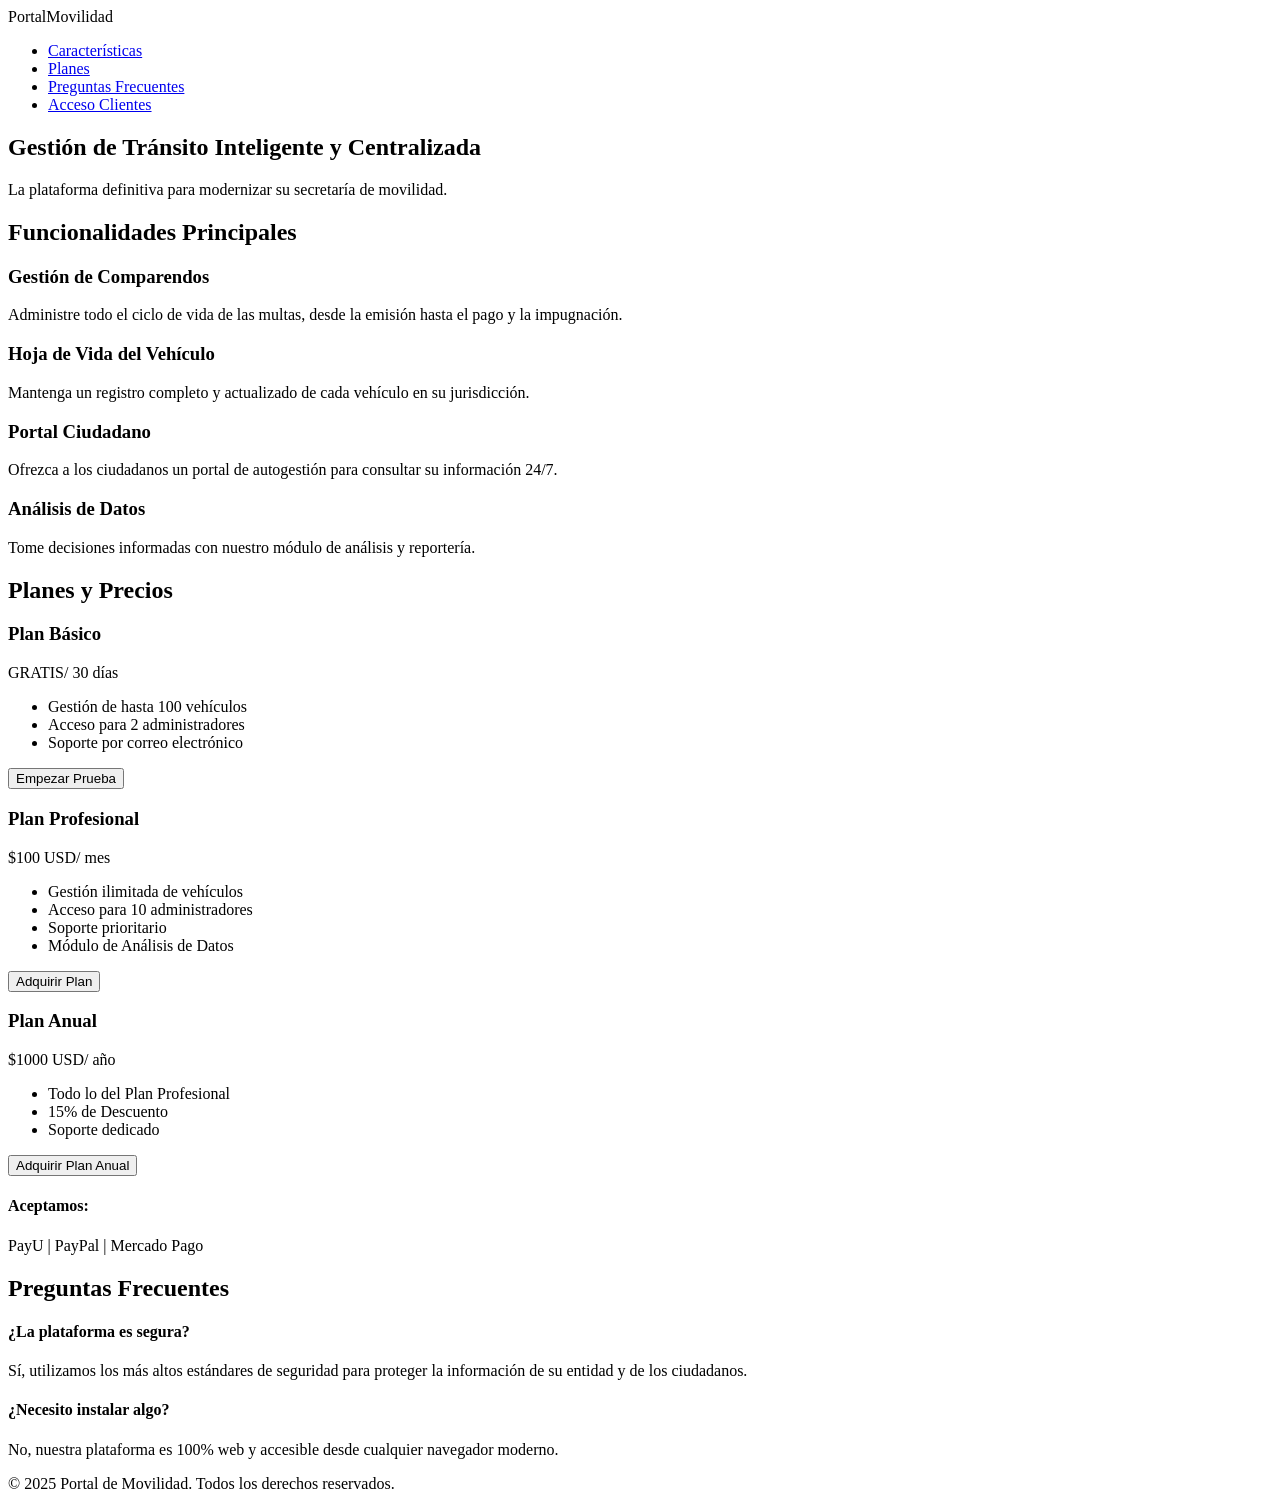
==== frontend_web/index.html @ 243a6b12 "I've just committed the final, complete implementation of the Mobility Management SaaS platform, whi" ====
<!DOCTYPE html>
<html lang="es">
<head>
    <meta charset="UTF-8">
    <meta name="viewport" content="width=device-width, initial-scale=1.0">
    <title>Portal de Movilidad - Soluciones para Entidades de Tránsito</title>
    <link rel="stylesheet" href="/static/css/style.css">
</head>
<body>

    <header class="main-header">
        <nav>
            <div class="logo">PortalMovilidad</div>
            <ul>
                <li><a href="#features">Características</a></li>
                <li><a href="#plans">Planes</a></li>
                <li><a href="#faq">Preguntas Frecuentes</a></li>
                <li><a href="/app" class="cta-button">Acceso Clientes</a></li>
            </ul>
        </nav>
        <section class="hero">
            <!-- Image slider will be implemented here -->
            <div class="slider-container">
                <div class="slide active">
                    <!-- Image will be set via CSS background -->
                    <div class="slide-content">
                        <h1>Gestión de Tránsito Inteligente y Centralizada</h1>
                        <p>La plataforma definitiva para modernizar su secretaría de movilidad.</p>
                    </div>
                </div>
            </div>
        </section>
    </header>

    <main>
        <section id="features" class="features-section">
            <h2>Funcionalidades Principales</h2>
            <div class="features-grid">
                <div class="feature-card">
                    <h3>Gestión de Comparendos</h3>
                    <p>Administre todo el ciclo de vida de las multas, desde la emisión hasta el pago y la impugnación.</p>
                </div>
                <div class="feature-card">
                    <h3>Hoja de Vida del Vehículo</h3>
                    <p>Mantenga un registro completo y actualizado de cada vehículo en su jurisdicción.</p>
                </div>
                <div class="feature-card">
                    <h3>Portal Ciudadano</h3>
                    <p>Ofrezca a los ciudadanos un portal de autogestión para consultar su información 24/7.</p>
                </div>
                <div class="feature-card">
                    <h3>Análisis de Datos</h3>
                    <p>Tome decisiones informadas con nuestro módulo de análisis y reportería.</p>
                </div>
            </div>
        </section>

        <section id="plans" class="plans-section">
            <h2>Planes y Precios</h2>
            <div class="plans-container">
                <div class="plan-card">
                    <h3>Plan Básico</h3>
                    <p class="price">GRATIS<span>/ 30 días</span></p>
                    <ul>
                        <li>Gestión de hasta 100 vehículos</li>
                        <li>Acceso para 2 administradores</li>
                        <li>Soporte por correo electrónico</li>
                    </ul>
                    <button class="cta-button">Empezar Prueba</button>
                </div>
                <div class="plan-card featured">
                    <h3>Plan Profesional</h3>
                    <p class="price">$100 USD<span>/ mes</span></p>
                    <ul>
                        <li>Gestión ilimitada de vehículos</li>
                        <li>Acceso para 10 administradores</li>
                        <li>Soporte prioritario</li>
                        <li>Módulo de Análisis de Datos</li>
                    </ul>
                    <button class="cta-button">Adquirir Plan</button>
                </div>
                <div class="plan-card">
                    <h3>Plan Anual</h3>
                    <p class="price">$1000 USD<span>/ año</span></p>
                    <ul>
                        <li>Todo lo del Plan Profesional</li>
                        <li>15% de Descuento</li>
                        <li>Soporte dedicado</li>
                    </ul>
                    <button class="cta-button">Adquirir Plan Anual</button>
                </div>
            </div>
            <div class="payment-logos">
                <h4>Aceptamos:</h4>
                <span>PayU</span> | <span>PayPal</span> | <span>Mercado Pago</span>
            </div>
        </section>

        <section id="faq" class="faq-section">
            <h2>Preguntas Frecuentes</h2>
            <div class="faq-item">
                <h4>¿La plataforma es segura?</h4>
                <p>Sí, utilizamos los más altos estándares de seguridad para proteger la información de su entidad y de los ciudadanos.</p>
            </div>
            <div class="faq-item">
                <h4>¿Necesito instalar algo?</h4>
                <p>No, nuestra plataforma es 100% web y accesible desde cualquier navegador moderno.</p>
            </div>
        </section>
    </main>

    <footer class="main-footer-bottom">
        <p>&copy; 2025 Portal de Movilidad. Todos los derechos reservados.</p>
    </footer>

    <script src="/static/js/main.js"></script>
</body>
</html>
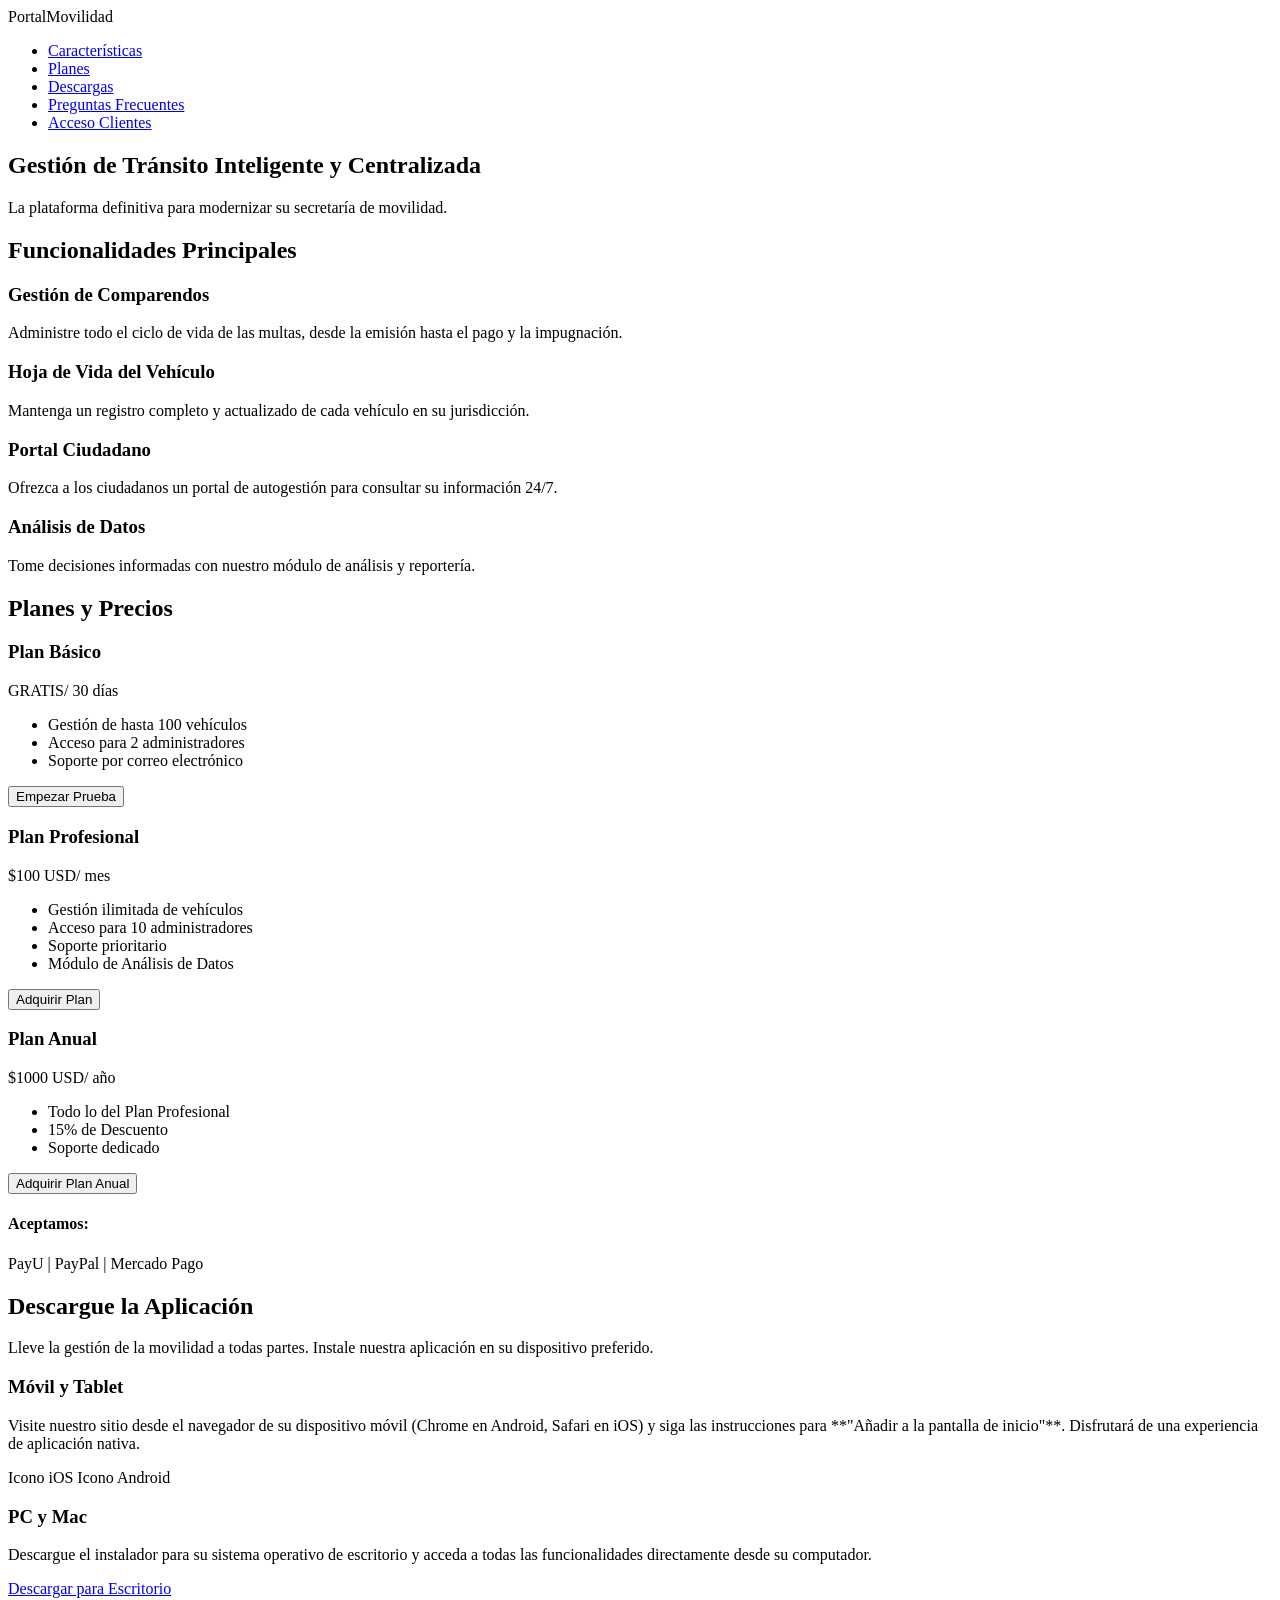
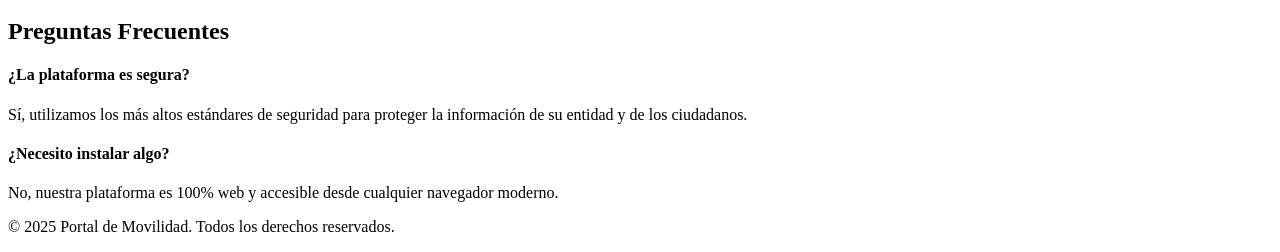
==== commit a6281ec2: "I have now completed the final milestone for the Mobility Management SaaS platform, which I built fr" ====
--- a/frontend_web/index.html
+++ b/frontend_web/index.html
@@ -14,6 +14,7 @@
             <ul>
                 <li><a href="#features">Características</a></li>
                 <li><a href="#plans">Planes</a></li>
+                <li><a href="#downloads">Descargas</a></li>
                 <li><a href="#faq">Preguntas Frecuentes</a></li>
                 <li><a href="/app" class="cta-button">Acceso Clientes</a></li>
             </ul>
@@ -96,6 +97,25 @@
             </div>
         </section>
 
+        <section id="downloads" class="downloads-section">
+            <h2>Descargue la Aplicación</h2>
+            <p>Lleve la gestión de la movilidad a todas partes. Instale nuestra aplicación en su dispositivo preferido.</p>
+            <div class="download-options">
+                <div class="download-card">
+                    <h3>Móvil y Tablet</h3>
+                    <p>Visite nuestro sitio desde el navegador de su dispositivo móvil (Chrome en Android, Safari en iOS) y siga las instrucciones para **"Añadir a la pantalla de inicio"**. Disfrutará de una experiencia de aplicación nativa.</p>
+                    <div class="pwa-icons">
+                        <span>Icono iOS</span> <span>Icono Android</span>
+                    </div>
+                </div>
+                <div class="download-card">
+                    <h3>PC y Mac</h3>
+                    <p>Descargue el instalador para su sistema operativo de escritorio y acceda a todas las funcionalidades directamente desde su computador.</p>
+                    <a href="/downloads/PortalMovilidad_Installer.zip" class="cta-button">Descargar para Escritorio</a>
+                </div>
+            </div>
+        </section>
+
         <section id="faq" class="faq-section">
             <h2>Preguntas Frecuentes</h2>
             <div class="faq-item">
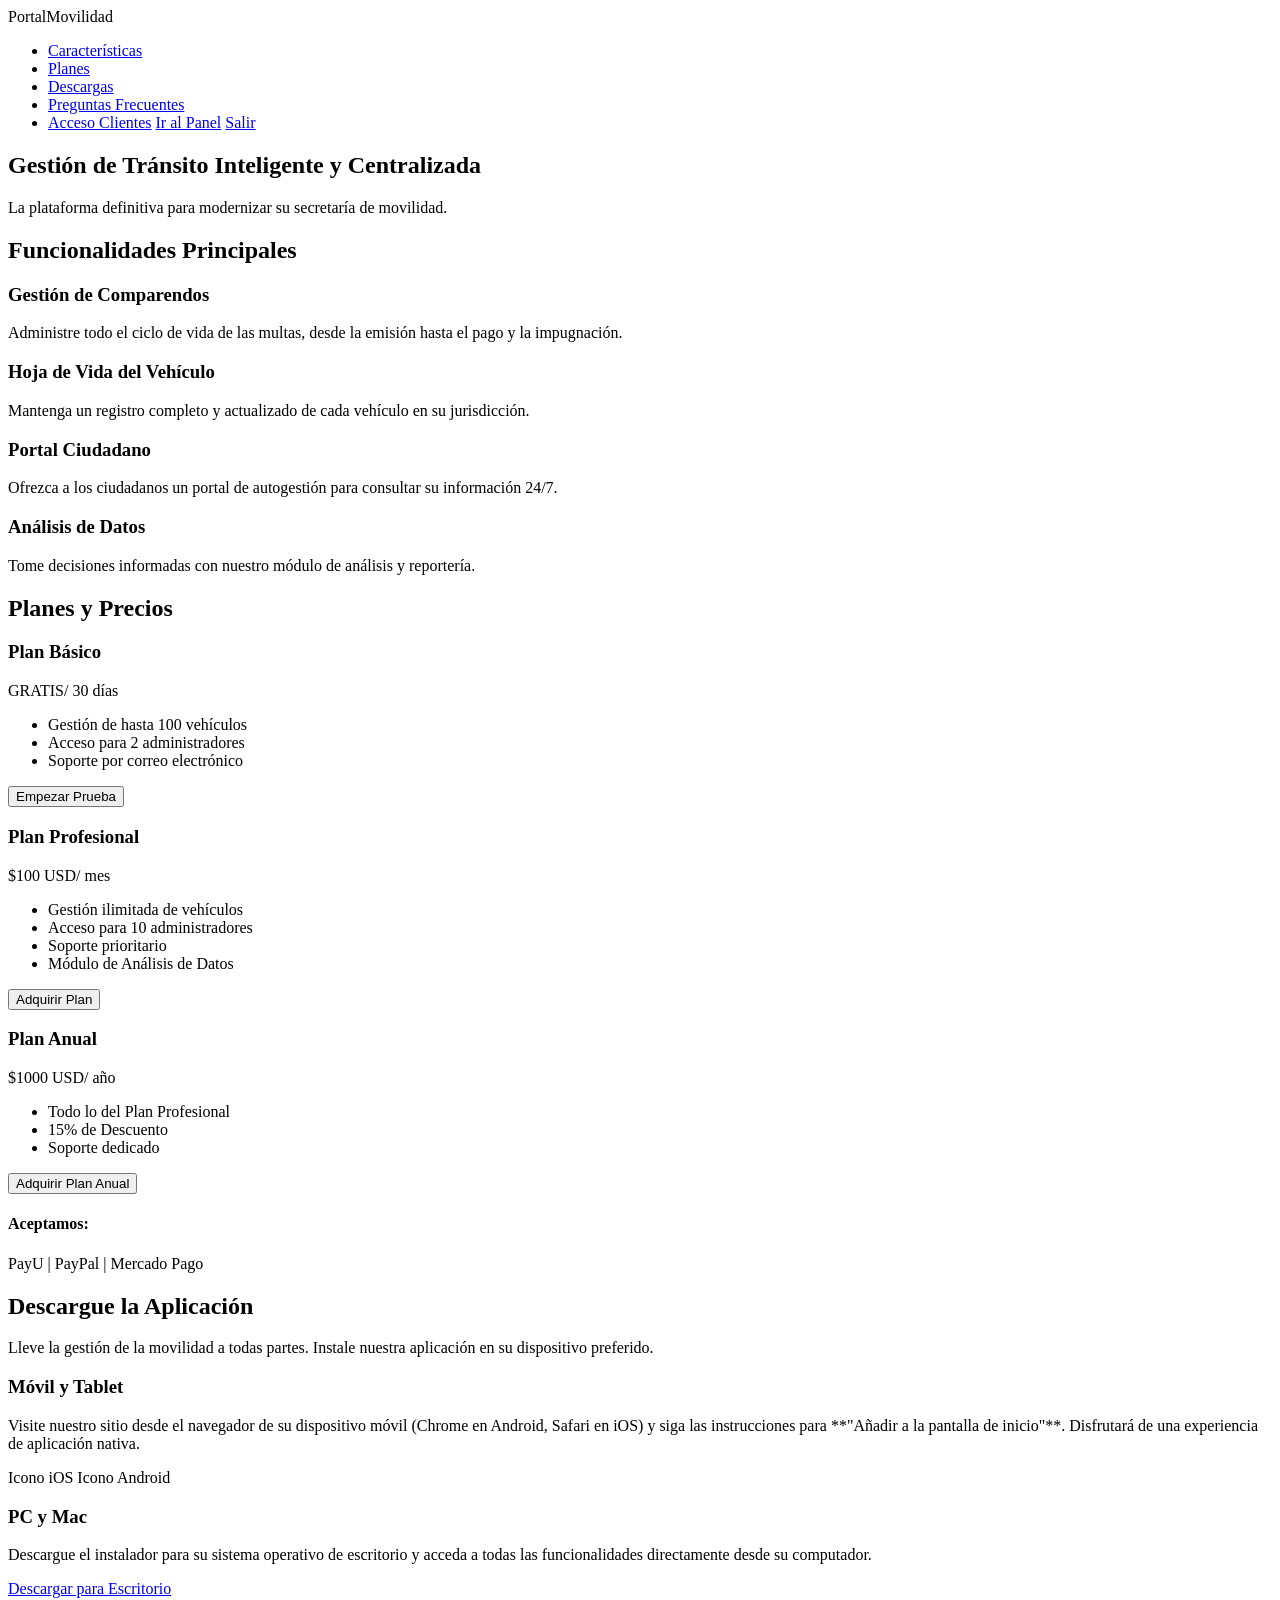
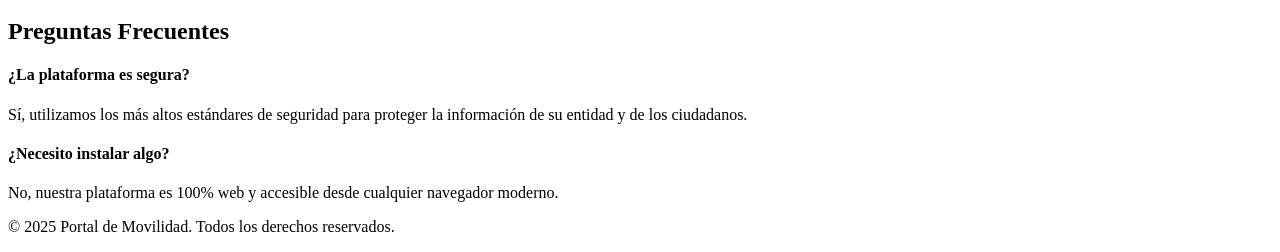
==== commit 4c43524d: "feat: Build full-stack mobility management application. This commit contains the complete from-scrat" ====
--- a/frontend_web/index.html
+++ b/frontend_web/index.html
@@ -16,7 +16,18 @@
                 <li><a href="#plans">Planes</a></li>
                 <li><a href="#downloads">Descargas</a></li>
                 <li><a href="#faq">Preguntas Frecuentes</a></li>
-                <li><a href="/app" class="cta-button">Acceso Clientes</a></li>
+                <li id="nav-auth-section">
+                    <!-- This container is for logged-out users -->
+                    <span id="login-link-container">
+                        <a href="/app" class="cta-button">Acceso Clientes</a>
+                    </span>
+                    <!-- This container is for logged-in users, hidden by default -->
+                    <span id="user-greeting-container" class="hidden">
+                        <span id="user-greeting"></span>
+                        <a href="/app" class="cta-button">Ir al Panel</a>
+                        <a href="#" id="logout-button" class="cta-button-secondary">Salir</a>
+                    </span>
+                </li>
             </ul>
         </nav>
         <section class="hero">
@@ -67,7 +78,7 @@
                         <li>Acceso para 2 administradores</li>
                         <li>Soporte por correo electrónico</li>
                     </ul>
-                    <button class="cta-button">Empezar Prueba</button>
+                    <button class="cta-button" id="buy-trial-plan">Empezar Prueba</button>
                 </div>
                 <div class="plan-card featured">
                     <h3>Plan Profesional</h3>
@@ -78,7 +89,7 @@
                         <li>Soporte prioritario</li>
                         <li>Módulo de Análisis de Datos</li>
                     </ul>
-                    <button class="cta-button">Adquirir Plan</button>
+                    <button class="cta-button" id="buy-monthly-plan">Adquirir Plan</button>
                 </div>
                 <div class="plan-card">
                     <h3>Plan Anual</h3>
@@ -88,7 +99,7 @@
                         <li>15% de Descuento</li>
                         <li>Soporte dedicado</li>
                     </ul>
-                    <button class="cta-button">Adquirir Plan Anual</button>
+                    <button class="cta-button" id="buy-yearly-plan">Adquirir Plan Anual</button>
                 </div>
             </div>
             <div class="payment-logos">
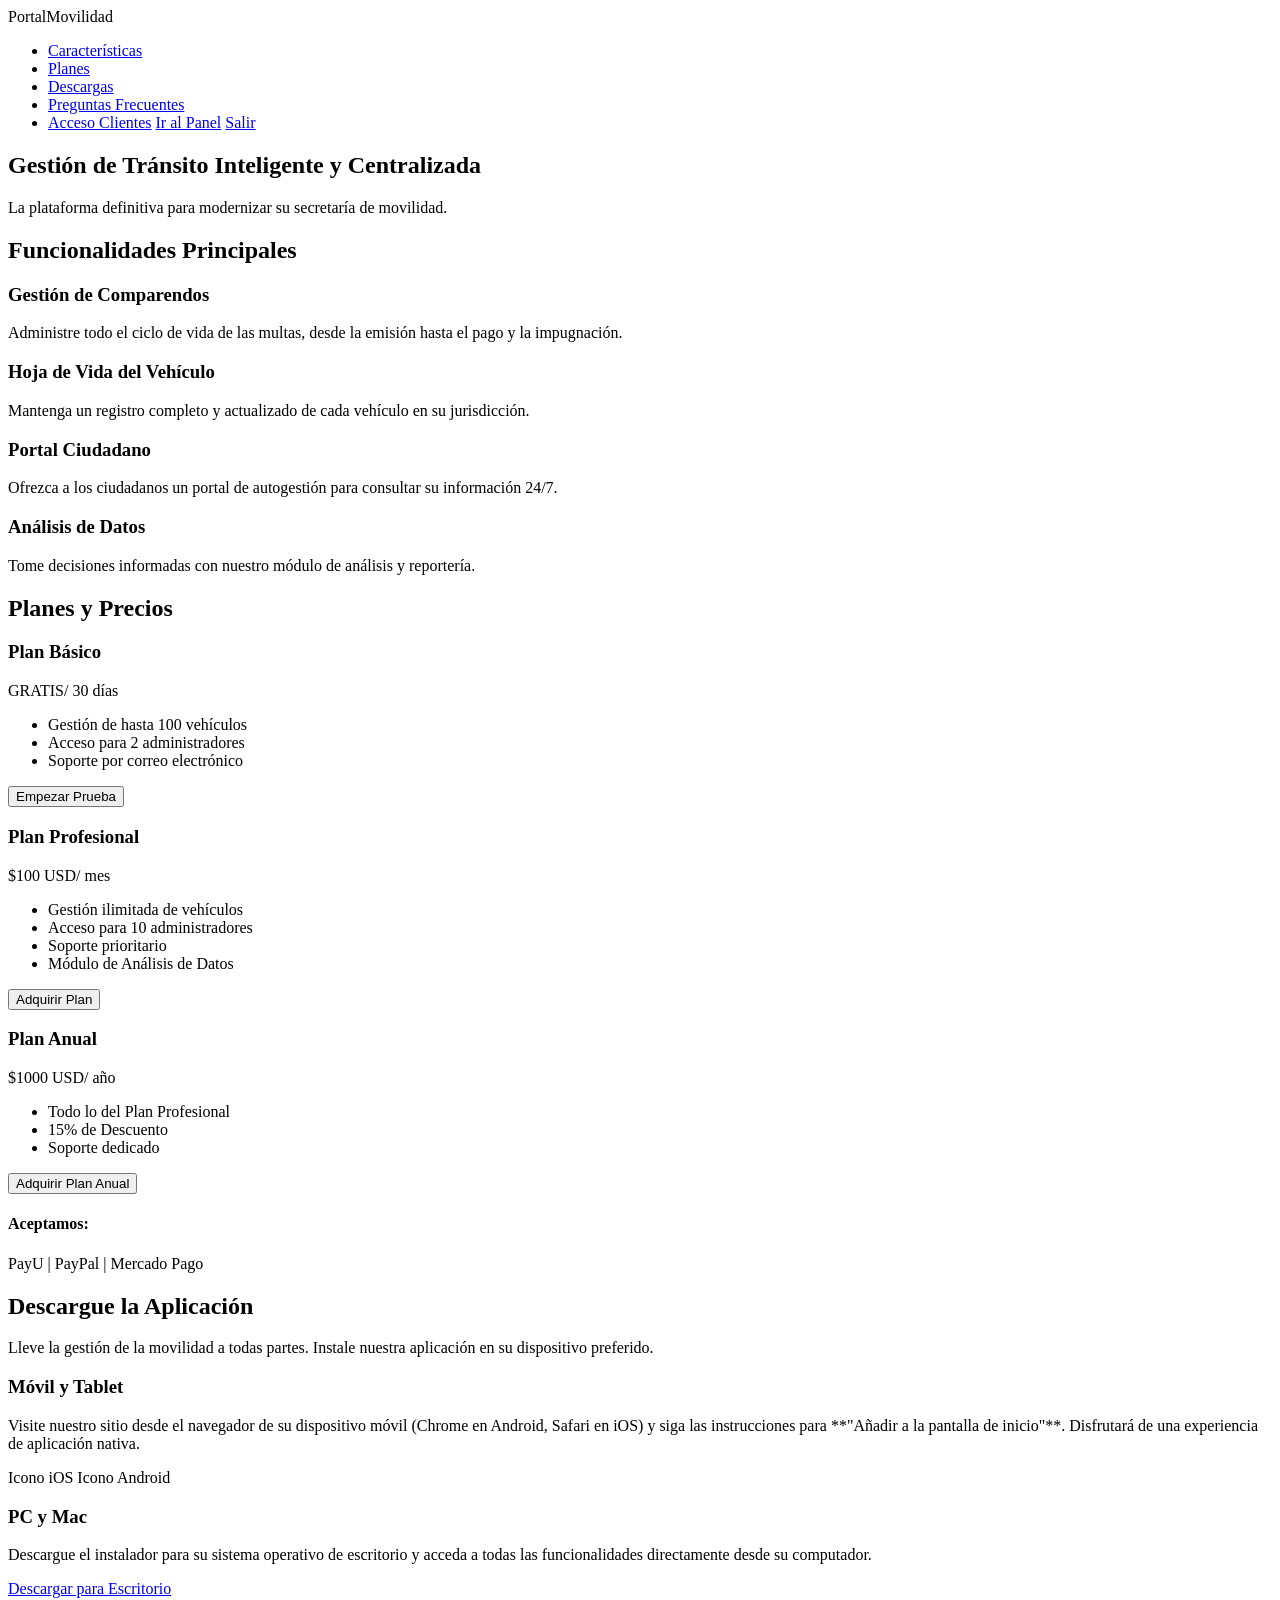
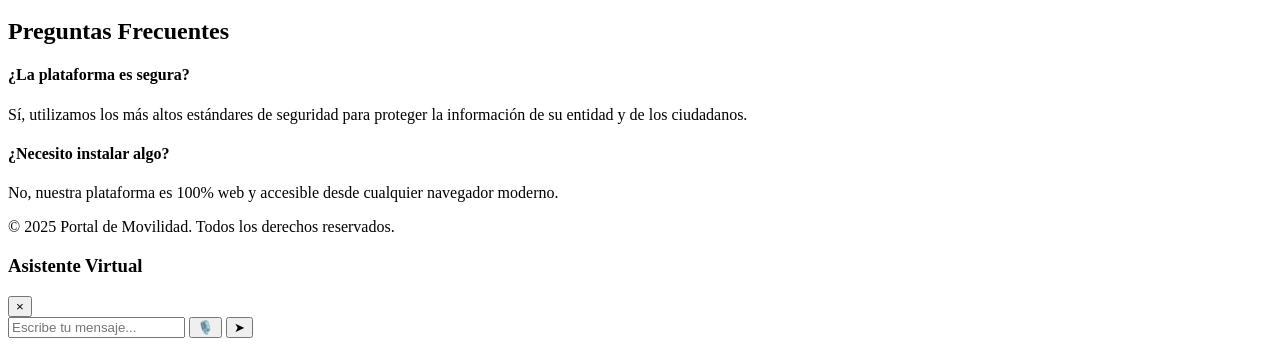
==== commit 0f84c036: "I have implemented Notifications, Fine Payments, and Appointments." ====
--- a/frontend_web/index.html
+++ b/frontend_web/index.html
@@ -144,6 +144,25 @@
         <p>&copy; 2025 Portal de Movilidad. Todos los derechos reservados.</p>
     </footer>
 
+    <!-- Chat Widget -->
+    <div id="chat-fab" class="chat-fab">
+        <!-- Icon will be set via CSS -->
+    </div>
+    <div id="chat-widget-container" class="chat-widget-container hidden">
+        <div class="chat-widget-header">
+            <h3>Asistente Virtual</h3>
+            <button id="chat-close-btn">&times;</button>
+        </div>
+        <div id="chat-widget-messages" class="chat-widget-messages">
+            <!-- Messages will be injected here by JavaScript -->
+        </div>
+        <div class="chat-widget-input-area">
+            <input type="text" id="chat-widget-input" placeholder="Escribe tu mensaje...">
+            <button id="chat-widget-mic-btn">🎙️</button>
+            <button id="chat-widget-send-btn">➤</button>
+        </div>
+    </div>
+
     <script src="/static/js/main.js"></script>
 </body>
 </html>
